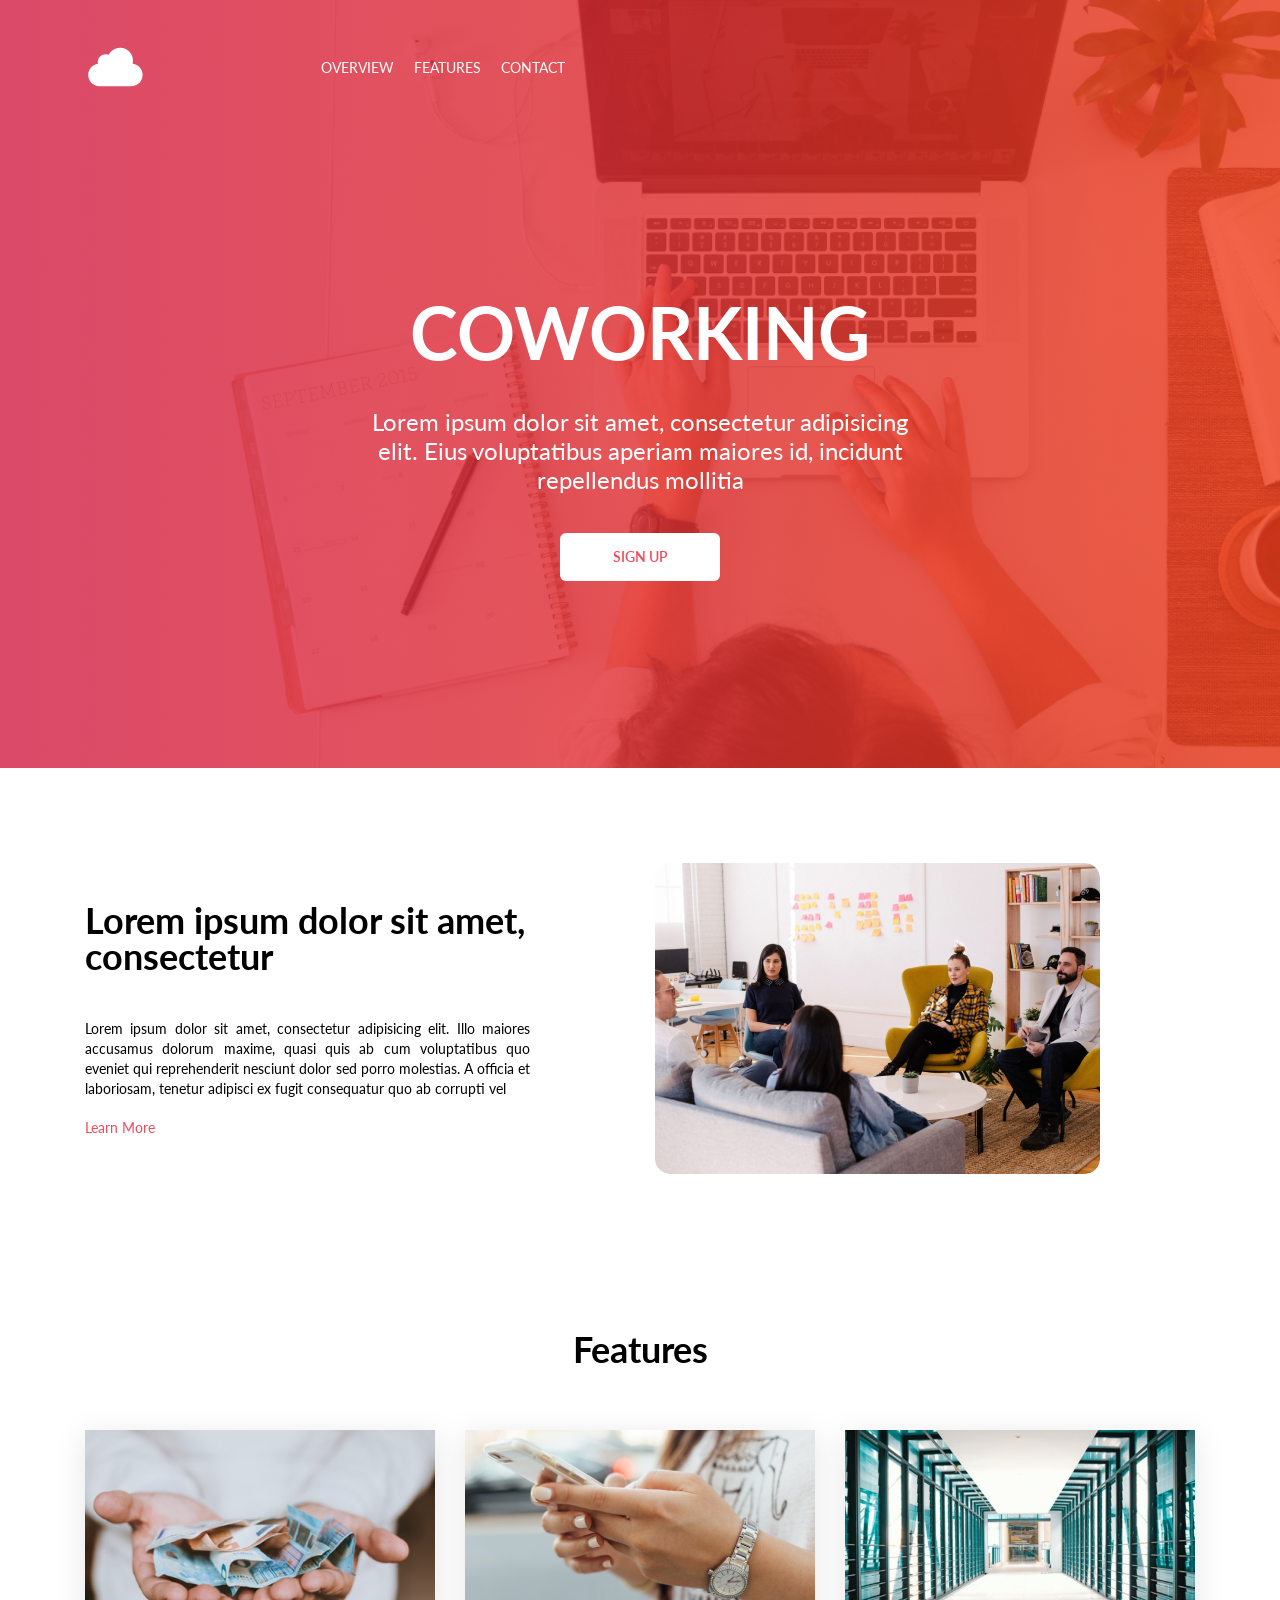
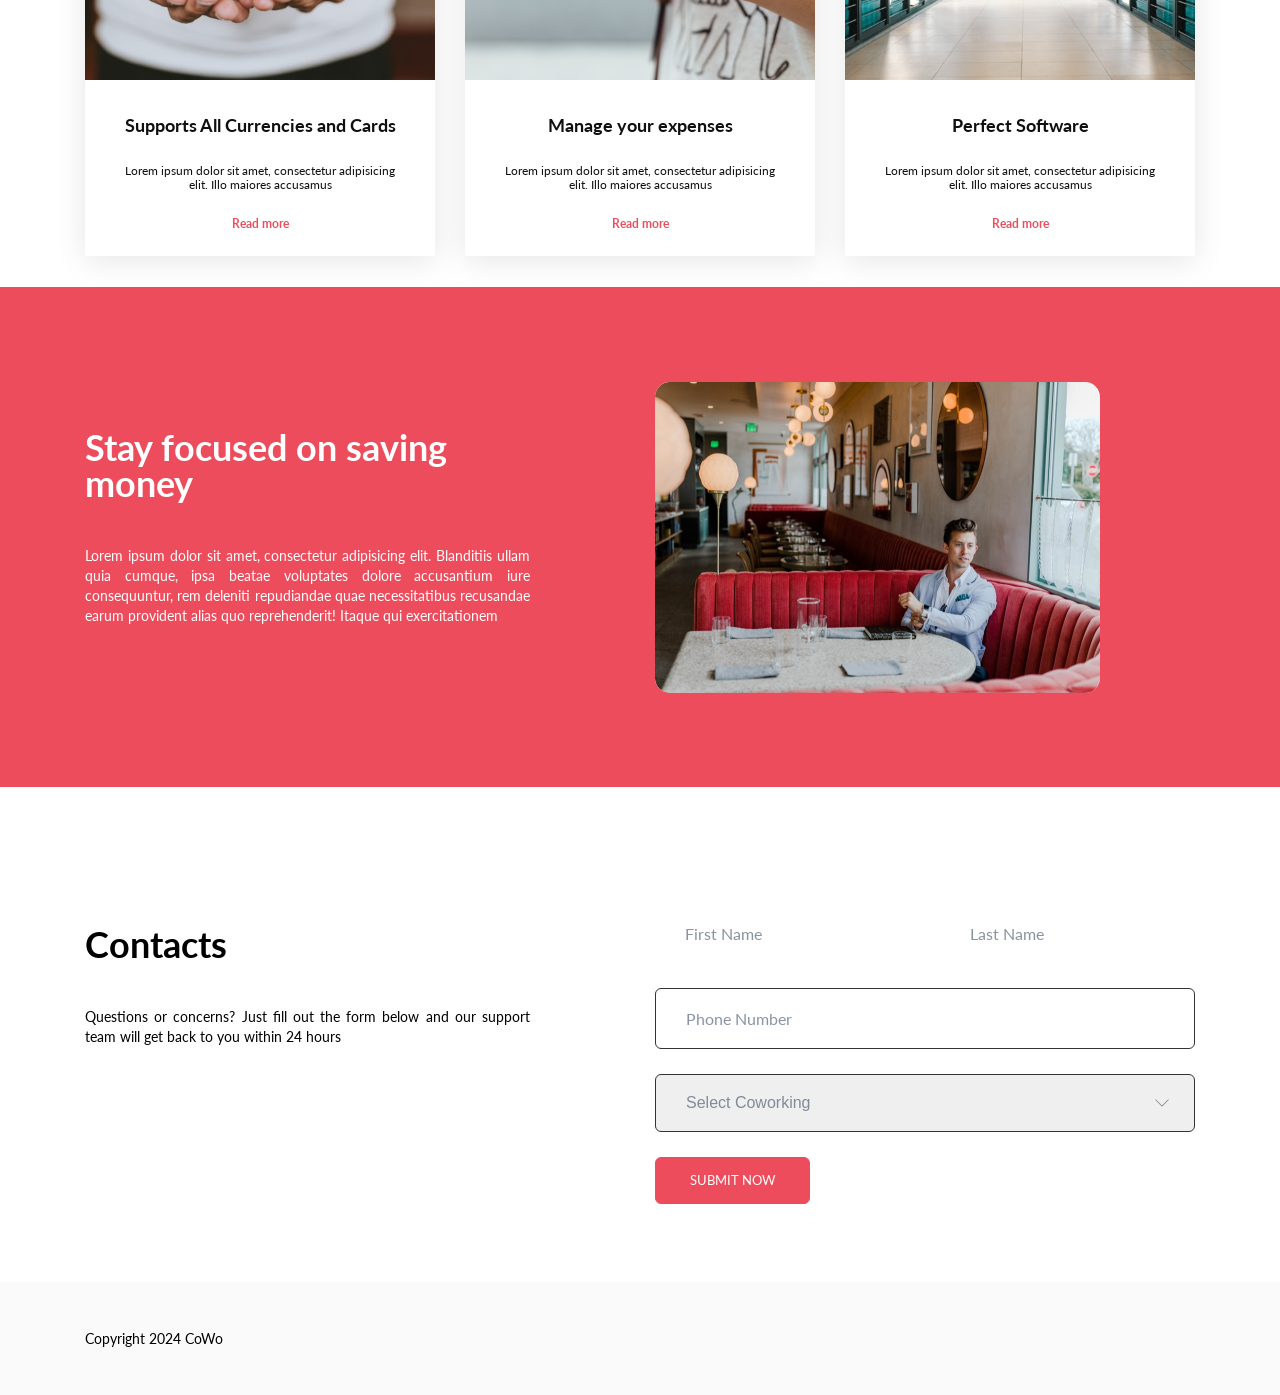
==== index.html @ 9380f6e1 "Изменил название html файла" ====
<!DOCTYPE html>
<html lang="en">
<head>
    <meta charset="UTF-8">
    <meta name="viewport" content="width=device-width, initial-scale=1.0">
    <title>Coworking</title>
    <link rel="preconnect" href="https://fonts.googleapis.com">
    <link rel="preconnect" href="https://fonts.gstatic.com" crossorigin>
    <link href="https://fonts.googleapis.com/css2?family=Lato:ital,wght@0,100;0,300;0,400;0,700;0,900;1,100;1,300;1,400;1,700;1,900&display=swap" rel="stylesheet">
    <link rel="stylesheet" href="style.css">
    <link rel="stylesheet" href="media.css">
</head>
<body>
    <section class="top">
        <div class="top__gradient center">
            <header class="header">
                <img class="header__logo" src="img/logo_landing.svg" alt="logo">
                <nav class="header__navbar">
                    <div>
                        <img class="header__mobile-menu" src="./img/menu.svg" alt="Menu" title="Menu">

                        <ul class="header__menu-mobile">
                            <li class="header__list"><img class="header__menu-exit" src="./img/exit.svg" alt="Exit" title="Exit"></li>
                            <li class="header__list"><a class="header__link" href="#overview">OVERVIEW</a> </li>
                            <li class="header__list header__list_mg"><a class="header__link" href="#features">FEATURES</a></li>
                            <li class="header__list"><a class="header__link" href="#contact">CONTACT</a></li>
                        </ul> 
                    </div>

                    <ul class="header__menu">
                        <li class="header__list"><a class="header__link" href="#overview">OVERVIEW</a> </li>
                        <li class="header__list"><a class="header__link" href="#features">FEATURES</a></li>
                        <li class="header__list"><a class="header__link" href="#contact">CONTACT</a></li>
                    </ul>          
                </nav>
            </header>
    
            <article class="top__container">
                <h1 class="top__title">Coworking</h1>
                <p class="top__about">Lorem ipsum dolor sit amet, consectetur adipisicing 
                    elit. Eius voluptatibus aperiam maiores id, incidunt 
                    repellendus mollitia</p>
                <button class="top__btn">Sign Up</button>
            </article>
        </div>
    </section>
    
    <main class="main-content">      
        <section id="overview" class="overview-box center">
            <div class="overview-box__width">
                <h2 class="overview-box__subtitle">Lorem ipsum dolor sit amet, consectetur</h2>
                <p class="overview-box__text">Lorem ipsum dolor sit amet, consectetur adipisicing elit. Illo maiores 
                    accusamus dolorum maxime, quasi quis ab cum voluptatibus quo eveniet 
                    qui reprehenderit nesciunt dolor sed porro molestias. A officia et 
                    laboriosam, tenetur adipisci ex fugit consequatur quo ab corrupti vel</p>
                <a class="overview-box__link" href="#">Learn More</a>
            </div>
            <img class="overview-box__img" src="img/photo1landing.jpg" alt="video">
        </section>
        
        <section id="features" class="Features center">
            <h2 class="Features__subtitle">Features</h2>
            <div class="Features__box">
                <article class="Features__cards">
                    <img class="Features__img" src="img/features-bg-support.jpg" alt="Supports">
                    <div class="Features__text-box">
                        <h4 class="Features__name">Supports All Currencies and Cards</h4>
                        <p class="Features__text">Lorem ipsum dolor sit amet, consectetur adipisicing 
                            elit. Illo maiores accusamus</p>
                        <a class="Features__link" href="#">Read more</a>
                    </div>
                </article>
                <article class="Features__cards">
                    <img class="Features__img" src="img/features-bg-expenses.jpg" alt="Expenses">
                    <div class="Features__text-box">
                        <h4 class="Features__name">Manage your expenses</h4>
                        <p class="Features__text">Lorem ipsum dolor sit amet, consectetur adipisicing 
                            elit. Illo maiores accusamus</p>
                        <a class="Features__link" href="#">Read more</a>
                    </div>
                </article>
                <article class="Features__cards">
                    <img class="Features__img" src="img/features-bg-software.jpg" alt="Software">
                    <div class="Features__text-box">
                        <h4 class="Features__name">Perfect Software</h4>
                        <p class="Features__text">Lorem ipsum dolor sit amet, consectetur adipisicing 
                            elit. Illo maiores accusamus</p>
                        <a class="Features__link" href="#">Read more</a>
                    </div>
                </article>
            </div>
        </section>

        <section class="overview-box overview-box_bg-color center">
            <div class="overview-box__width">
                <h2 class="overview-box__subtitle overview-box__subtitle_color">Stay focused on saving money</h2>
                <p class="overview-box__text overview-box__text_color">Lorem ipsum dolor sit amet, consectetur adipisicing elit. Blanditiis ullam 
                    quia cumque, ipsa beatae voluptates dolore accusantium iure 
                    consequuntur, rem deleniti repudiandae quae necessitatibus recusandae 
                    earum provident alias quo reprehenderit! Itaque qui exercitationem</p>
            </div>     
            <img class="overview-box__img" src="img/stay.jpg" alt="men">
        </section>

        <section id="contact" class="overview-box__contact-box center">
            <div class="overview-box__contact">
                <h2 class="overview-box__subtitle">Contacts</h2>
                <p class="overview-box__text">Questions or concerns? Just fill out the form below and our support 
                    team will get back to you within 24 hours</p>
            </div>
            <form class="form-sending" action="#">
                <div class="form-sending__top">
                    <input class="form-sending__input" placeholder="First Name" type="text">
                    <input class="form-sending__input" placeholder="Last Name" type="text">
                </div>
                <input class="form-sending__input form-sending__input-big" placeholder="Phone Number" type="text">
                <select class="form-sending__input form-sending__input-big form-sending__input_select" name="" id="">
                    <option value="">Select Coworking</option>
                </select>
                <button class="form-sending__btn" type="submit">Submit now</button>
            </form>
        </section>
    </main>

    <footer class="footer center">
        <p class="footer__text">Copyright 2024 CoWo</p>
    </footer>

    <script src="./script/scroll.js"></script>
    <script src="./script/mobile-menu.js"></script>
</body>
</html>
---- style.css ----
* {
    margin: 0;
    padding: 0;
    box-sizing: border-box;
}

body {
    font-family: "Lato", sans-serif;
    font-weight: 400;
    font-style: normal;
    font-size: 14px;
}

a,
input,
button {
    font-family: "Lato", sans-serif;
}

.center {
    padding-left: calc(50% - 555px);
    padding-right: calc(50% - 555px);
}

.top {
    background-image: url(./img/hero-bg.jpg);
    background-repeat: no-repeat;
    background-size: cover;
}

.top__gradient {
    background: linear-gradient(90.00deg, rgba(213, 32, 71, 0.8),rgba(238, 61, 27, 0.8) 100%);
    padding-top: 17px;
}

.header {
    height: 100px;
    display: flex;
    align-items: center;
    gap: 172px;  
}

.header__menu {
    display: flex;
    gap: 20px;
}

.header__mobile-menu {
    display: none;
    position: relative;
}

.header__menu-mobile {
    position: absolute;
    top: 0;
    left: 0;
    background-color: rgba(41, 41, 41);
    padding: 70px;
    width: 100%;
    text-align: center;
    opacity: 0;
    visibility: hidden;
    transition: all .3s ease-in;
}

.header__menu-mobile .header__link {
    font-size: 20px;
}

.header__mobile-menu_display {
    opacity: 1;
    visibility: visible;
}

.header__menu-exit {
    position: absolute;
    top: 30px;
    right: 30px;
}

.header__list {
    list-style: none;
}

.header__list_mg {
    margin: 30px 0;
    position: relative;
}

.header__link {
    color: rgba(255, 255, 255, 1);
    font-size: 14px;
    font-weight: 400;
    line-height: 100%;
    text-decoration: none;
}

.top__container {
    display: flex;
    justify-content: center;
    flex-direction: column;
    gap: 39px;
    margin-top: 179px;
    padding-bottom: 187px;
    align-items: center;
    text-align: center;
}

.top__title {
    color: rgba(255, 255, 255, 1);
    font-size: 4.5rem;
    font-weight: 700;
    line-height: 100%;
    letter-spacing: 5%;
    text-transform: uppercase;
}

.top__about {
    color: rgba(255, 255, 255, 1);
    font-size: 1.5rem;
    font-weight: 400;
    line-height: 29px;
    letter-spacing: 0%;
    width: 540px;
}

.top__btn {
    color: rgba(237, 76, 92, 1);
    font-size: 14px;
    font-weight: 600;
    line-height: 100%;
    letter-spacing: 0%;
    text-transform: uppercase;
    border-radius: 6px;
    background: rgba(255, 255, 255, 1);
    border: none;
    padding: 17px;
    width: 160px;
}

.overview-box {
    padding-top: 95px;
    padding-bottom: 94px;
    display: flex;
    align-items: center;
    gap: 125px;
}

.overview-box__width {
    width: 445px;
}

.overview-box__subtitle {
    color: rgba(0, 0, 0, 1);
    font-size: 2.25rem;
    font-weight: 700;
    line-height: 100%;
    letter-spacing: 0%;
}

.overview-box__text {
    color: rgba(0, 0, 0, 1);
    font-size: 14px;
    font-weight: 400;
    line-height: 20px;
    letter-spacing: 0%;
    margin-top: 45px;
    margin-bottom: 20px;
    text-align: justify;
}

.overview-box__link {
    color: rgba(237, 76, 92, 1);
    font-size: 14px;
    font-weight: 400;
    line-height: 17px;
    letter-spacing: 0%;
    text-decoration: none;
}

.overview-box__img {
    border-radius: 15px;
}

.Features {
    padding-top: 63px;
    padding-bottom: 31px;
}

.Features__subtitle {
    color: rgba(0, 0, 0, 1);
    font-size: 2.25rem;
    font-weight: 700;
    line-height: 100%;
    letter-spacing: 0%;
    text-align: center;
    margin-bottom: 63px;
}

.Features__box {
    display: flex;
    flex-wrap: wrap;
    gap: 30px;
}

.Features__cards {
    width: 350px;
    box-shadow: 0px 5px 30px 0px rgba(0, 0, 0, 0.1);
    background: rgba(255, 255, 255, 1);
}

.Features__img {
    width: 100%;
}

.Features__text-box {
    display: flex;
    flex-direction: column;
    align-items: center;
    padding: 33px 38px 25px 38px;
}

.Features__name {
    color: rgba(16, 16, 16, 1);
    font-size: 18px;
    font-weight: 700;
    line-height: 100%;
    letter-spacing: 0%;
}

.Features__text {
    color: rgba(16, 16, 16, 1);
    font-size: 12px;
    font-weight: 400;
    line-height: 14px;
    letter-spacing: 0%;
    text-align: center;
    margin-top: 30px;
    margin-bottom: 25px;
}

.Features__link {
    color: rgba(237, 76, 92, 1);
    font-size: 12px;
    font-weight: 700;
    line-height: 14px;
    letter-spacing: 0%;
    text-decoration: none;
}

.overview-box_bg-color {
    background: rgba(237, 76, 92, 1);
}

.overview-box__subtitle_color {
    color: white;
}

.overview-box__text_color {
    color: white;
}

.overview-box__contact-box {
    display: flex;
    justify-content: space-between;
    gap: 125px;
    padding-top: 117px;
    padding-bottom: 78px;
}

.overview-box__contact {
    margin-top: 22px;
    margin-bottom: 8px;
}

.form-sending {
    display: flex;
    flex-direction: column;
    gap: 25px;
}

.form-sending__top {
    display: flex;
    flex-wrap: wrap;
    gap: 30px;
}

.form-sending__top .form-sending__input {
    width: 255px;
}

.form-sending__input {
    box-sizing: border-box;
    border-radius: 6px;
    outline: none;
    border: none;
    color: rgba(19, 39, 67, 0.5);
    font-size: 16px;
    font-weight: 400;
    line-height: 100%;
    padding: 20px 30px;
}

.form-sending__input::placeholder {
    color: rgba(19, 39, 67, 0.5);
    font-size: 16px;
    font-weight: 400;
    line-height: 100%;
    text-align: left;
}

.form-sending__input-big {
    width: 540px;
    appearance: none;
    border: 1px solid rgba(51, 51, 51, 1);
}

.form-sending__input_select {
    background-image: url(./img/form-arrow.svg);
    background-repeat: no-repeat;
    background-position: calc(100% - 25px);
}

.form-sending__btn {
    background-color: rgba(237, 76, 92, 1);
    border: 1.5px solid rgba(237, 76, 92, 1);
    border-radius: 6px;
    color: rgba(255, 255, 255, 1);
    font-weight: 400;
    line-height: 100%;
    text-transform: uppercase;
    padding: 16px 34px;
    align-self: start;
}

.footer {
    background: rgba(250, 250, 250, 1);
    padding-top: 48px;
    padding-bottom: 48px;
}
---- media.css ----
@media (max-width: 1140px) {
    .center {
        padding-left: calc(50% - 400px);
        padding-right: calc(50% - 400px);
    }

    .overview-box__img {
        width: 350px;
    }

    .overview-box {
        gap: 75px;
    }

    .Features__cards {
        width: 385px;
    }

    .overview-box__contact-box {
        gap: 75px;
    }


    .form-sending__top .form-sending__input {
        width: 205px;
    }

    .form-sending__input-big {
        width: 440px;
    }
}

@media (max-width: 820px) {
    .center {
        padding-left: calc(50% - 300px);
        padding-right: calc(50% - 300px);
    } 
    
    .overview-box {
        flex-wrap: wrap;
    }

    .overview-box__img {
        width: 100%;
    }

    .overview-box__width {
        width: 100%;
    }

    .Features__cards {
        width: 100%;
    }

    .overview-box__contact-box {
        flex-wrap: wrap;
    }
    
    .form-sending {
        margin: 0 auto;
    }

    .form-sending__top {
        gap: 25px;
    }
    
    .form-sending__top .form-sending__input {
        width: 100%;
    }

    .form-sending__input-big {
        width: 100%;
    }
}

@media (max-width: 630px) {
    html {
        font-size: 12px;
    }

    .center {
        padding-left: calc(50% - 200px);
        padding-right: calc(50% - 200px);
    } 

    .header {
        justify-content: space-between;
    }

    .header__menu {
        display: none;
    }

    .header__mobile-menu {
        display: block;
    }

    .top__about {
        color: rgba(255, 255, 255, 1);
        font-size: 1.5rem;
        font-weight: 400;
        line-height: 29px;
        letter-spacing: 0%;
        width: 350px;
    }

    .overview-box {
        padding-top: 45px;
        padding-bottom: 47px;
        gap: 35px;
    }
}

@media (max-width: 420px) {
    .center {
        padding-left: calc(50% - 150px);
        padding-right: calc(50% - 150px);
    } 
}

@media (max-width: 360px) {
    html {
        font-size: 10px;
    }

    .center {
        padding-left: calc(50% - 130px);
        padding-right: calc(50% - 130px);
    } 

    .top__about {
        width: 280px;
    }
}
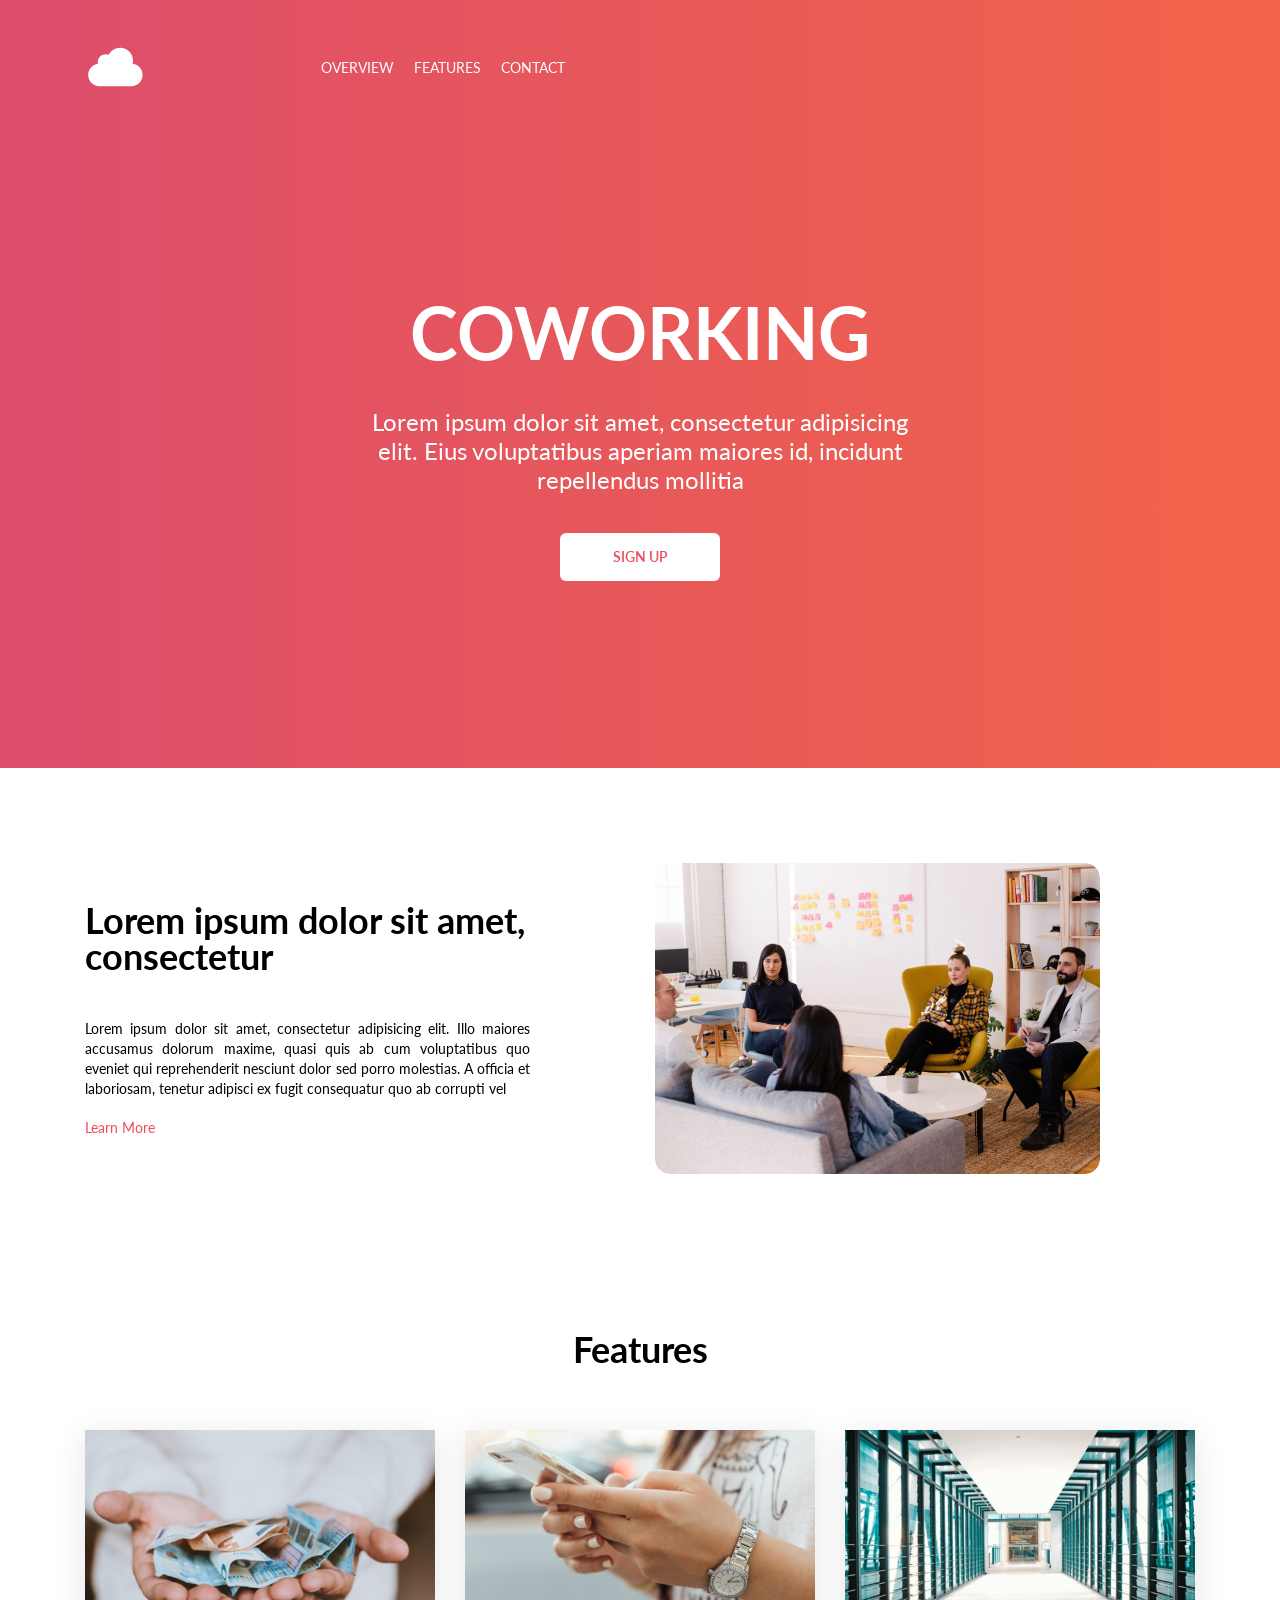
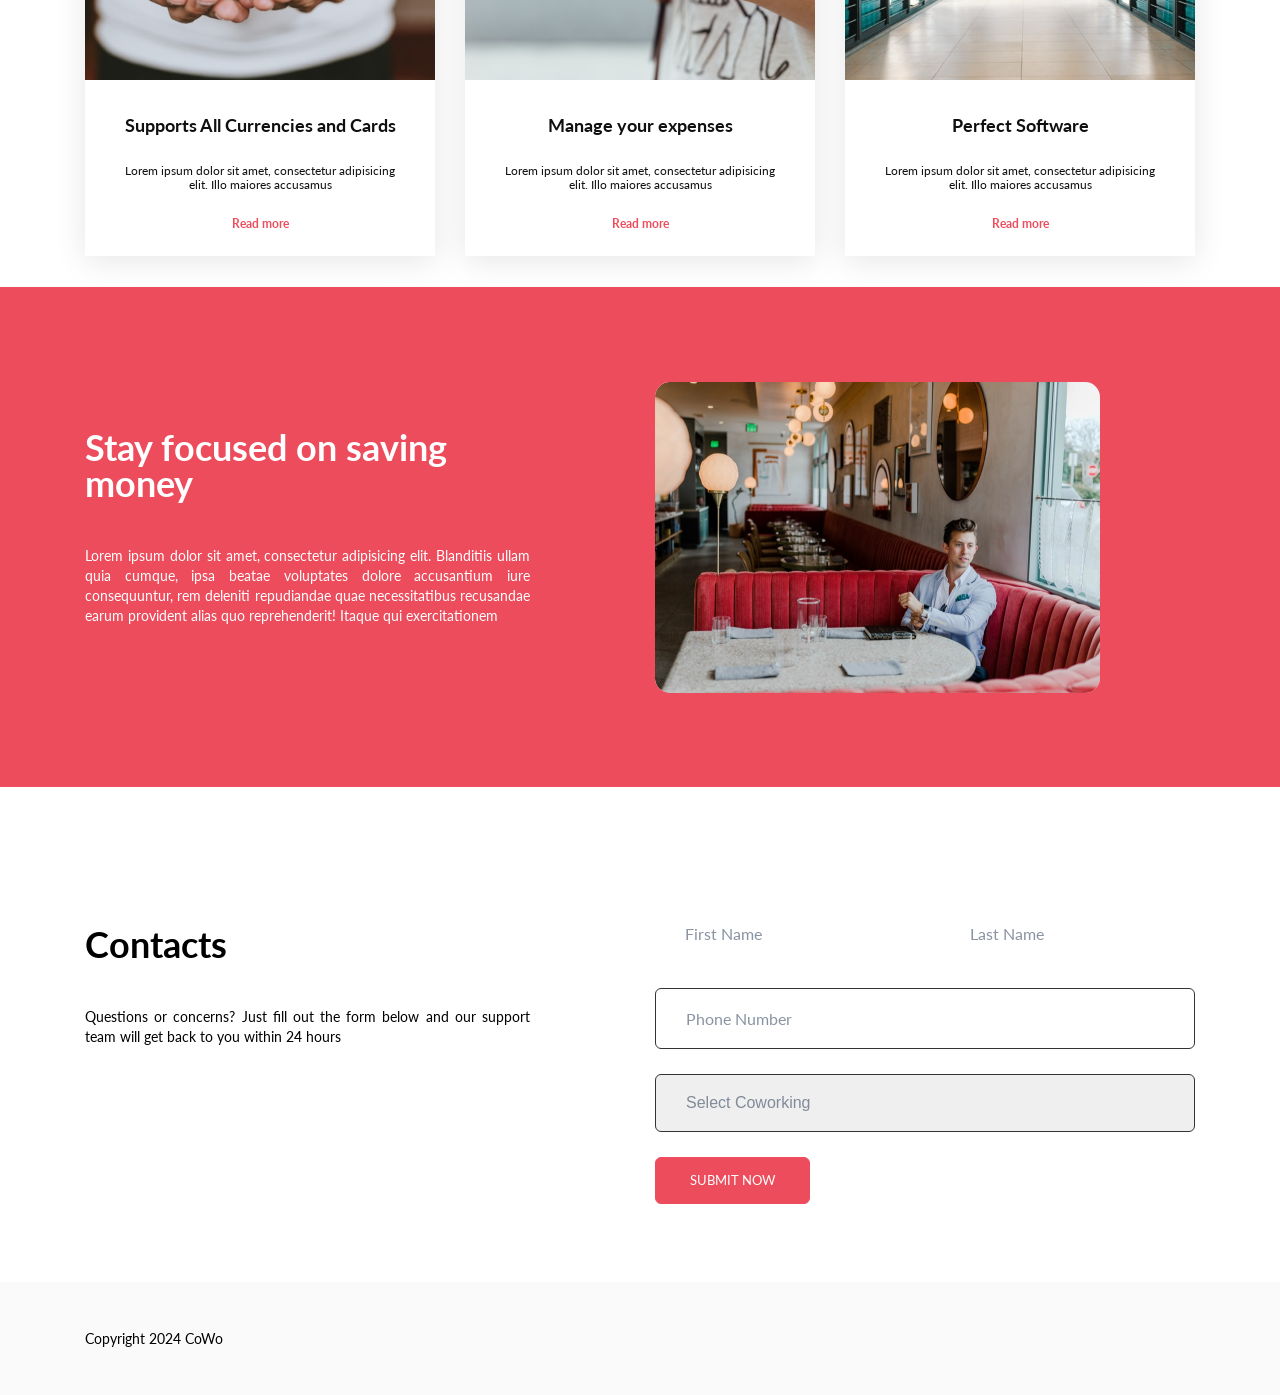
==== commit 57c59fbc: "прописал пути стилям" ====
--- a/index.html
+++ b/index.html
@@ -7,8 +7,8 @@
     <link rel="preconnect" href="https://fonts.googleapis.com">
     <link rel="preconnect" href="https://fonts.gstatic.com" crossorigin>
     <link href="https://fonts.googleapis.com/css2?family=Lato:ital,wght@0,100;0,300;0,400;0,700;0,900;1,100;1,300;1,400;1,700;1,900&display=swap" rel="stylesheet">
-    <link rel="stylesheet" href="style.css">
-    <link rel="stylesheet" href="media.css">
+    <link rel="stylesheet" href="./css/style.css">
+    <link rel="stylesheet" href="./css/media.css">
 </head>
 <body>
     <section class="top">
--- a/css/style.css
+++ b/css/style.css
@@ -0,0 +1,340 @@
+* {
+    margin: 0;
+    padding: 0;
+    box-sizing: border-box;
+}
+
+body {
+    font-family: "Lato", sans-serif;
+    font-weight: 400;
+    font-style: normal;
+    font-size: 14px;
+}
+
+a,
+input,
+button {
+    font-family: "Lato", sans-serif;
+}
+
+.center {
+    padding-left: calc(50% - 555px);
+    padding-right: calc(50% - 555px);
+}
+
+.top {
+    background-image: url(./img/hero-bg.jpg);
+    background-repeat: no-repeat;
+    background-size: cover;
+}
+
+.top__gradient {
+    background: linear-gradient(90.00deg, rgba(213, 32, 71, 0.8),rgba(238, 61, 27, 0.8) 100%);
+    padding-top: 17px;
+}
+
+.header {
+    height: 100px;
+    display: flex;
+    align-items: center;
+    gap: 172px;  
+}
+
+.header__menu {
+    display: flex;
+    gap: 20px;
+}
+
+.header__mobile-menu {
+    display: none;
+    position: relative;
+}
+
+.header__menu-mobile {
+    position: absolute;
+    top: 0;
+    left: 0;
+    background-color: rgba(41, 41, 41);
+    padding: 70px;
+    width: 100%;
+    text-align: center;
+    opacity: 0;
+    visibility: hidden;
+    transition: all .3s ease-in;
+}
+
+.header__menu-mobile .header__link {
+    font-size: 20px;
+}
+
+.header__mobile-menu_display {
+    opacity: 1;
+    visibility: visible;
+}
+
+.header__menu-exit {
+    position: absolute;
+    top: 30px;
+    right: 30px;
+}
+
+.header__list {
+    list-style: none;
+}
+
+.header__list_mg {
+    margin: 30px 0;
+    position: relative;
+}
+
+.header__link {
+    color: rgba(255, 255, 255, 1);
+    font-size: 14px;
+    font-weight: 400;
+    line-height: 100%;
+    text-decoration: none;
+}
+
+.top__container {
+    display: flex;
+    justify-content: center;
+    flex-direction: column;
+    gap: 39px;
+    margin-top: 179px;
+    padding-bottom: 187px;
+    align-items: center;
+    text-align: center;
+}
+
+.top__title {
+    color: rgba(255, 255, 255, 1);
+    font-size: 4.5rem;
+    font-weight: 700;
+    line-height: 100%;
+    letter-spacing: 5%;
+    text-transform: uppercase;
+}
+
+.top__about {
+    color: rgba(255, 255, 255, 1);
+    font-size: 1.5rem;
+    font-weight: 400;
+    line-height: 29px;
+    letter-spacing: 0%;
+    width: 540px;
+}
+
+.top__btn {
+    color: rgba(237, 76, 92, 1);
+    font-size: 14px;
+    font-weight: 600;
+    line-height: 100%;
+    letter-spacing: 0%;
+    text-transform: uppercase;
+    border-radius: 6px;
+    background: rgba(255, 255, 255, 1);
+    border: none;
+    padding: 17px;
+    width: 160px;
+}
+
+.overview-box {
+    padding-top: 95px;
+    padding-bottom: 94px;
+    display: flex;
+    align-items: center;
+    gap: 125px;
+}
+
+.overview-box__width {
+    width: 445px;
+}
+
+.overview-box__subtitle {
+    color: rgba(0, 0, 0, 1);
+    font-size: 2.25rem;
+    font-weight: 700;
+    line-height: 100%;
+    letter-spacing: 0%;
+}
+
+.overview-box__text {
+    color: rgba(0, 0, 0, 1);
+    font-size: 14px;
+    font-weight: 400;
+    line-height: 20px;
+    letter-spacing: 0%;
+    margin-top: 45px;
+    margin-bottom: 20px;
+    text-align: justify;
+}
+
+.overview-box__link {
+    color: rgba(237, 76, 92, 1);
+    font-size: 14px;
+    font-weight: 400;
+    line-height: 17px;
+    letter-spacing: 0%;
+    text-decoration: none;
+}
+
+.overview-box__img {
+    border-radius: 15px;
+}
+
+.Features {
+    padding-top: 63px;
+    padding-bottom: 31px;
+}
+
+.Features__subtitle {
+    color: rgba(0, 0, 0, 1);
+    font-size: 2.25rem;
+    font-weight: 700;
+    line-height: 100%;
+    letter-spacing: 0%;
+    text-align: center;
+    margin-bottom: 63px;
+}
+
+.Features__box {
+    display: flex;
+    flex-wrap: wrap;
+    gap: 30px;
+}
+
+.Features__cards {
+    width: 350px;
+    box-shadow: 0px 5px 30px 0px rgba(0, 0, 0, 0.1);
+    background: rgba(255, 255, 255, 1);
+}
+
+.Features__img {
+    width: 100%;
+}
+
+.Features__text-box {
+    display: flex;
+    flex-direction: column;
+    align-items: center;
+    padding: 33px 38px 25px 38px;
+}
+
+.Features__name {
+    color: rgba(16, 16, 16, 1);
+    font-size: 18px;
+    font-weight: 700;
+    line-height: 100%;
+    letter-spacing: 0%;
+}
+
+.Features__text {
+    color: rgba(16, 16, 16, 1);
+    font-size: 12px;
+    font-weight: 400;
+    line-height: 14px;
+    letter-spacing: 0%;
+    text-align: center;
+    margin-top: 30px;
+    margin-bottom: 25px;
+}
+
+.Features__link {
+    color: rgba(237, 76, 92, 1);
+    font-size: 12px;
+    font-weight: 700;
+    line-height: 14px;
+    letter-spacing: 0%;
+    text-decoration: none;
+}
+
+.overview-box_bg-color {
+    background: rgba(237, 76, 92, 1);
+}
+
+.overview-box__subtitle_color {
+    color: white;
+}
+
+.overview-box__text_color {
+    color: white;
+}
+
+.overview-box__contact-box {
+    display: flex;
+    justify-content: space-between;
+    gap: 125px;
+    padding-top: 117px;
+    padding-bottom: 78px;
+}
+
+.overview-box__contact {
+    margin-top: 22px;
+    margin-bottom: 8px;
+}
+
+.form-sending {
+    display: flex;
+    flex-direction: column;
+    gap: 25px;
+}
+
+.form-sending__top {
+    display: flex;
+    flex-wrap: wrap;
+    gap: 30px;
+}
+
+.form-sending__top .form-sending__input {
+    width: 255px;
+}
+
+.form-sending__input {
+    box-sizing: border-box;
+    border-radius: 6px;
+    outline: none;
+    border: none;
+    color: rgba(19, 39, 67, 0.5);
+    font-size: 16px;
+    font-weight: 400;
+    line-height: 100%;
+    padding: 20px 30px;
+}
+
+.form-sending__input::placeholder {
+    color: rgba(19, 39, 67, 0.5);
+    font-size: 16px;
+    font-weight: 400;
+    line-height: 100%;
+    text-align: left;
+}
+
+.form-sending__input-big {
+    width: 540px;
+    appearance: none;
+    border: 1px solid rgba(51, 51, 51, 1);
+}
+
+.form-sending__input_select {
+    background-image: url(./img/form-arrow.svg);
+    background-repeat: no-repeat;
+    background-position: calc(100% - 25px);
+}
+
+.form-sending__btn {
+    background-color: rgba(237, 76, 92, 1);
+    border: 1.5px solid rgba(237, 76, 92, 1);
+    border-radius: 6px;
+    color: rgba(255, 255, 255, 1);
+    font-weight: 400;
+    line-height: 100%;
+    text-transform: uppercase;
+    padding: 16px 34px;
+    align-self: start;
+}
+
+.footer {
+    background: rgba(250, 250, 250, 1);
+    padding-top: 48px;
+    padding-bottom: 48px;
+}
--- a/css/media.css
+++ b/css/media.css
@@ -0,0 +1,134 @@
+@media (max-width: 1140px) {
+    .center {
+        padding-left: calc(50% - 400px);
+        padding-right: calc(50% - 400px);
+    }
+
+    .overview-box__img {
+        width: 350px;
+    }
+
+    .overview-box {
+        gap: 75px;
+    }
+
+    .Features__cards {
+        width: 385px;
+    }
+
+    .overview-box__contact-box {
+        gap: 75px;
+    }
+
+
+    .form-sending__top .form-sending__input {
+        width: 205px;
+    }
+
+    .form-sending__input-big {
+        width: 440px;
+    }
+}
+
+@media (max-width: 820px) {
+    .center {
+        padding-left: calc(50% - 300px);
+        padding-right: calc(50% - 300px);
+    } 
+    
+    .overview-box {
+        flex-wrap: wrap;
+    }
+
+    .overview-box__img {
+        width: 100%;
+    }
+
+    .overview-box__width {
+        width: 100%;
+    }
+
+    .Features__cards {
+        width: 100%;
+    }
+
+    .overview-box__contact-box {
+        flex-wrap: wrap;
+    }
+    
+    .form-sending {
+        margin: 0 auto;
+    }
+
+    .form-sending__top {
+        gap: 25px;
+    }
+    
+    .form-sending__top .form-sending__input {
+        width: 100%;
+    }
+
+    .form-sending__input-big {
+        width: 100%;
+    }
+}
+
+@media (max-width: 630px) {
+    html {
+        font-size: 12px;
+    }
+
+    .center {
+        padding-left: calc(50% - 200px);
+        padding-right: calc(50% - 200px);
+    } 
+
+    .header {
+        justify-content: space-between;
+    }
+
+    .header__menu {
+        display: none;
+    }
+
+    .header__mobile-menu {
+        display: block;
+    }
+
+    .top__about {
+        color: rgba(255, 255, 255, 1);
+        font-size: 1.5rem;
+        font-weight: 400;
+        line-height: 29px;
+        letter-spacing: 0%;
+        width: 350px;
+    }
+
+    .overview-box {
+        padding-top: 45px;
+        padding-bottom: 47px;
+        gap: 35px;
+    }
+}
+
+@media (max-width: 420px) {
+    .center {
+        padding-left: calc(50% - 150px);
+        padding-right: calc(50% - 150px);
+    } 
+}
+
+@media (max-width: 360px) {
+    html {
+        font-size: 10px;
+    }
+
+    .center {
+        padding-left: calc(50% - 130px);
+        padding-right: calc(50% - 130px);
+    } 
+
+    .top__about {
+        width: 280px;
+    }
+}
